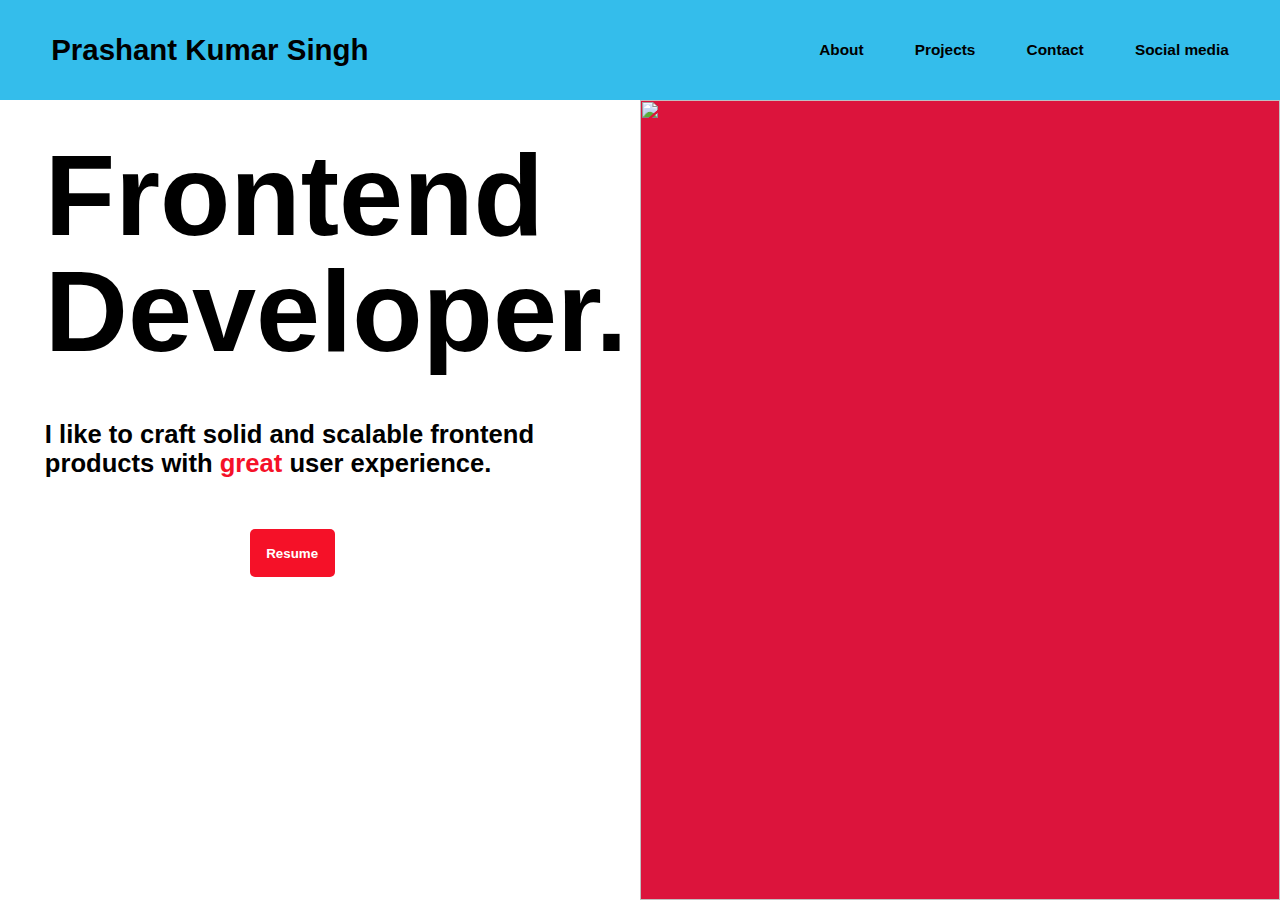
==== portfolio/index.html @ c55f3707 "my portfolio will improve further" ====
<!DOCTYPE html>
<html lang="en">
<head>
  <meta charset="UTF-8">
  <meta name="viewport" content="width=device-width, initial-scale=1.0">
  <title>Prashant Kumar Singh</title>
  <link rel="stylesheet" href="style.css">
  <link
    href="https://cdn.jsdelivr.net/npm/remixicon@4.0.0/fonts/remixicon.css"
    rel="stylesheet"
/>
</head>
<body>
  <div class="main">
    <nav class="navbar">
      <h4>Prashant Kumar Singh</h4>
      <div class="navbar1">
        <h5>About </h5>
        <h5>Projects </h5>
        <h5>Contact </h5>
        <h5>Social media </h5>
        <i class="ri-menu-3-line"></i>
      </div>
    </nav>
   <section class="content">
     <div class="left">
        <h1>Frontend Developer.</h1>
        <p>I like to craft solid and scalable frontend products with <span>great </span>user experience.</p>
        <button>Resume</button>
     </div>
     <div class="right">
        <img src="/og.jpg" alt="">
     </div>
   </section>
  </div>
</body>
</html>
---- portfolio/style.css ----
*{
  margin: 0;
  padding: 0;
  box-sizing: border-box;
  font-family:Arial, Helvetica, sans-serif;
}
html,body{
  height: 100%;
  width: 100%;
}
.main{
  height: 100%;
  width: 100%;
  position: relative;
}
.navbar{
  height: 100px;
  width: 100%;
   background-color:  #34bdeb; 
 
  display: flex;
  align-items: center;
  justify-content: space-between;
  padding: 0 4vw;
}
.navbar1{
  display: flex;
  gap: 4vw;
}
.navbar h4{
  font-weight: 900;
  font-size: 2.3vw;
}
.navbar h5{
  font-weight: 600;
  font-size: 1.2vw;
}
.navbar1 i{
  font-weight: 800;
   display: none; 
}
.content{
  width: 100%;
  height: calc(100% - 100px);
  /* background-color: lightcoral; */
  display: flex;
}
.left{
  height: 100%;
  width: 50%;
  /* background-color: blue; */
  padding: 3vw 3.5vw;
}
.right{
  height: 100%;
  width: 50%;
   background-color: crimson; 
}
.left h1{
  font-size: 9vw;
  line-height: 9vw;
  
}
.left p{
  margin-top: 4vw;
  font-weight: 700;
  font-size: 2vw;
}
button{
  margin:  4vw 0 0 16vw ;
  padding: 1.3vw;
  font-weight: 600;
  border: none;
  border-radius: 5px;
  background-color: #f51128 ;
  color: #fff;
}
.right img{
  height:100% ;
  width: 100%;
}
span{
  color: #f51128 ;
}
@media (max-width:600px) {
  .navbar h4{
    font-size: 3.2vw;
    padding: 0 4.5vw;
  }
  .navbar1 h5{
    display: none;
  }
  .navbar{
    height:70px;
  }
  .navbar1 i{
    display: block;
    font-size: 6vw;
  }
  .content{
   flex-direction: column;
  }
  .left{
    width: 100%;
    padding: 8vw 8vw;
  }
  .right{
    width: 100%;
  }
  .left h1{
    font-size: 10vw;
    padding: 0 0.3vw;
    margin-bottom: 8vw;
  }
  button{
    padding: 3.5vw;
    font-weight: 700;
    font-size: 4vw;
    margin-left: 0vw;
    margin-top: 6vw;
  }
  .left p{
    font-size: 4vw;
  }
}
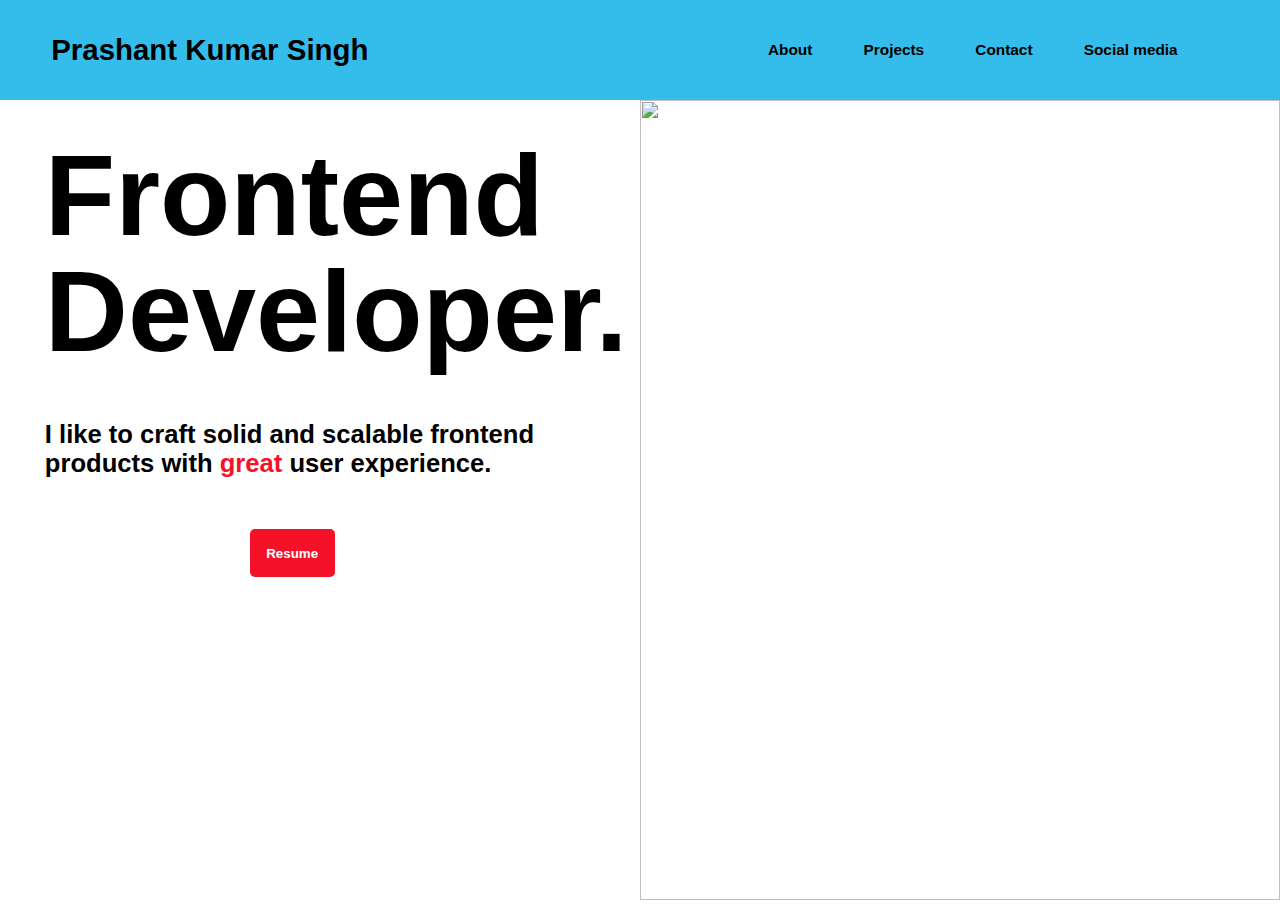
==== commit 04eca641: "Add files via upload" ====
--- a/portfolio/index.html
+++ b/portfolio/index.html
@@ -19,6 +19,7 @@
         <h5>Projects </h5>
         <h5>Contact </h5>
         <h5>Social media </h5>
+        <i class="ri-contrast-2-fill"></i>
         <i class="ri-menu-3-line"></i>
       </div>
     </nav>
@@ -29,9 +30,11 @@
         <button>Resume</button>
      </div>
      <div class="right">
-        <img src="/og.jpg" alt="">
+         <img src="https://freepngimg.com/thumb/web_design/31748-9-coder-transparent.png " alt=""> 
+        
      </div>
    </section>
+   <script src="/script.js"></script>
   </div>
 </body>
 </html>--- a/portfolio/style.css
+++ b/portfolio/style.css
@@ -35,26 +35,35 @@
   font-weight: 600;
   font-size: 1.2vw;
 }
-.navbar1 i{
+.ri-menu-3-line{
   font-weight: 800;
    display: none; 
+}
+.ri-contrast-2-fill{
+  font-weight: 800;
+  font-size: 2.5vw;
+ /* margin-bottom: 0vw; */
 }
 .content{
   width: 100%;
   height: calc(100% - 100px);
-  /* background-color: lightcoral; */
+   /* background-color:black;  */
   display: flex;
+  
 }
 .left{
   height: 100%;
   width: 50%;
   /* background-color: blue; */
   padding: 3vw 3.5vw;
+ 
 }
 .right{
   height: 100%;
   width: 50%;
-   background-color: crimson; 
+     
+    /* background-color: black;  */
+   
 }
 .left h1{
   font-size: 9vw;
@@ -93,19 +102,22 @@
   .navbar{
     height:70px;
   }
-  .navbar1 i{
+  .ri-menu-3-line {
     display: block;
     font-size: 6vw;
   }
   .content{
    flex-direction: column;
+   height: calc(100% - 70px);
   }
   .left{
     width: 100%;
     padding: 8vw 8vw;
   }
   .right{
+    
     width: 100%;
+
   }
   .left h1{
     font-size: 10vw;
@@ -122,4 +134,9 @@
   .left p{
     font-size: 4vw;
   }
+  .ri-contrast-2-fill{
+    font-weight: 800;
+    font-size: 6vw;
+   /* margin-bottom: 0vw; */
+  }
 }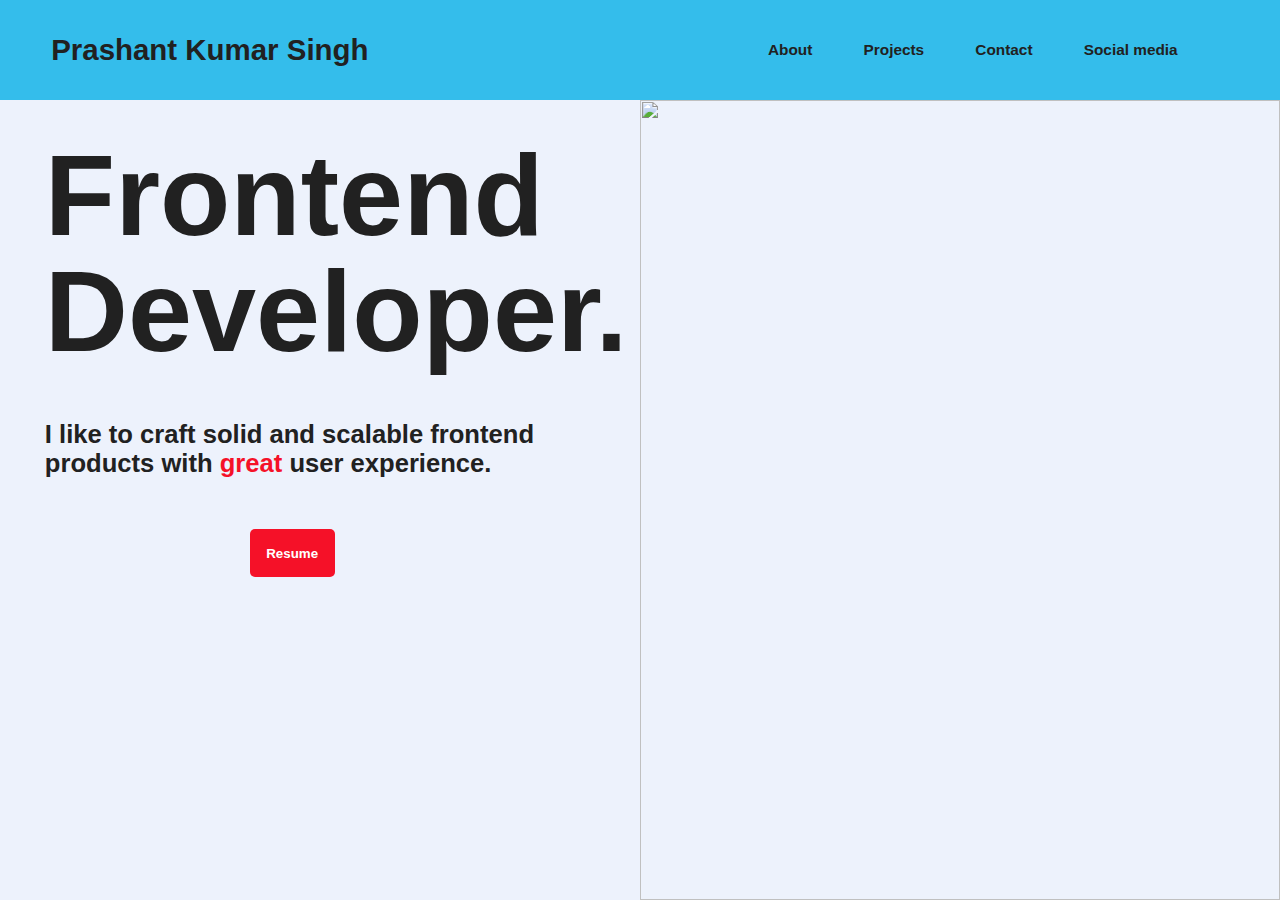
==== commit 3e8bd428: "Add files via upload" ====
--- a/portfolio/index.html
+++ b/portfolio/index.html
@@ -20,7 +20,7 @@
         <h5>Contact </h5>
         <h5>Social media </h5>
         <i class="ri-contrast-2-fill"></i>
-        <i class="ri-menu-3-line"></i>
+        <i class="ri-menu-3-line" ></i>
       </div>
     </nav>
    <section class="content">
--- a/portfolio/style.css
+++ b/portfolio/style.css
@@ -30,10 +30,13 @@
 .navbar h4{
   font-weight: 900;
   font-size: 2.3vw;
+  color:var(--secondary-color);
 }
 .navbar h5{
   font-weight: 600;
   font-size: 1.2vw;
+  color:var(--secondary-color);
+
 }
 .ri-menu-3-line{
   font-weight: 800;
@@ -47,7 +50,7 @@
 .content{
   width: 100%;
   height: calc(100% - 100px);
-   /* background-color:black;  */
+    background-color:var(--primary-color);  
   display: flex;
   
 }
@@ -68,12 +71,14 @@
 .left h1{
   font-size: 9vw;
   line-height: 9vw;
+  color: var(--secondary-color);
   
 }
 .left p{
   margin-top: 4vw;
   font-weight: 700;
   font-size: 2vw;
+  color: var(--secondary-color);
 }
 button{
   margin:  4vw 0 0 16vw ;
@@ -90,6 +95,17 @@
 }
 span{
   color: #f51128 ;
+}
+
+:root{
+    --primary-color: #edf2fc;
+  --secondary-color: #212121;  
+   /* --primary-color: #212121;
+  --secondary-color: #edf2fc ;  */
+}
+.dark-theme{
+      --primary-color: #212121;
+  --secondary-color: #edf2fc ;  
 }
 @media (max-width:600px) {
   .navbar h4{
